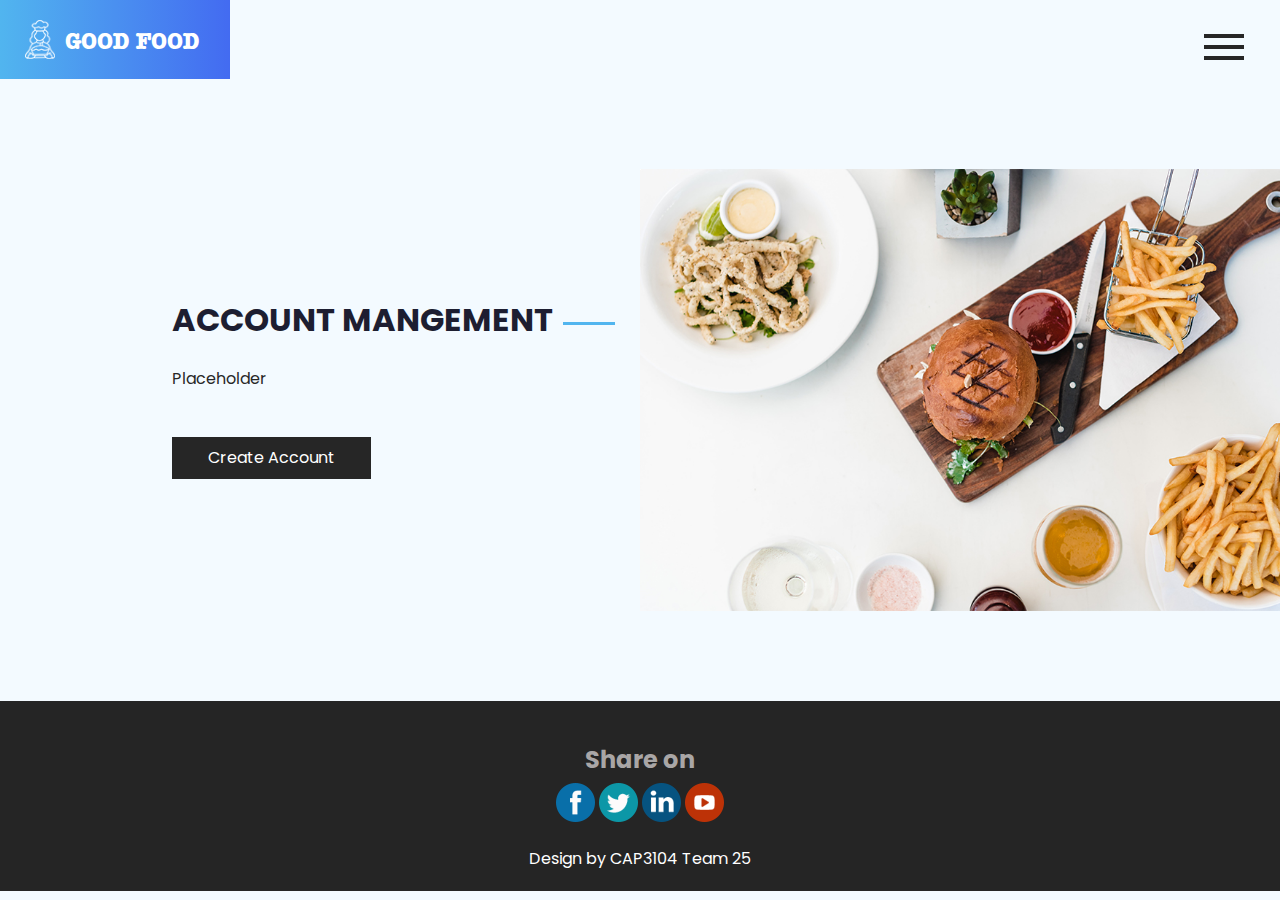
==== account.html @ d2bce807 "Uploaded previous work" ====
<!DOCTYPE html>
<html>

<head>
  <!-- Basic -->
  <meta charset="utf-8" />
  <meta http-equiv="X-UA-Compatible" content="IE=edge" />
  <!-- Mobile Metas -->
  <meta name="viewport" content="width=device-width, initial-scale=1, shrink-to-fit=no" />
  <!-- Site Metas -->
  <meta name="keywords" content="" />
  <meta name="description" content="" />
  <meta name="author" content="" />

  <title>Good Food</title>
  <!-- slider stylesheet -->
  <link rel="stylesheet" type="text/css"
    href="https://cdnjs.cloudflare.com/ajax/libs/OwlCarousel2/2.3.4/assets/owl.carousel.min.css" />

  <!-- bootstrap core css -->
  <link rel="stylesheet" type="text/css" href="css/bootstrap.css" />

  <!-- fonts style -->
  <link href="https://fonts.googleapis.com/css?family=Open+Sans:400,700|Poppins:400,700|Raleway:400,700&display=swap"
    rel="stylesheet" />

  <!-- Custom styles for this template -->
  <link href="css/style.css" rel="stylesheet" />
  <!-- responsive style -->
  <link href="css/responsive.css" rel="stylesheet" />
</head>

<body class="sub_page">
  <div class="hero_area">
    <!-- header section strats -->
    <header class="header_section">
      <div class="container-fluid">
        <nav class="navbar navbar-expand-lg custom_nav-container">
          <a class="navbar-brand" href="index.html">
            <img src="images/logo.png" alt="" />
            <span>
              Good Food
            </span>
          </a>

          <div class="navbar-collapse" id="">
            <div class="custom_menu-btn">
              <button onclick="openNav()">
                <span class="s-1"> </span>
                <span class="s-2"> </span>
                <span class="s-3"> </span>
              </button>
            </div>
            <div id="myNav" class="overlay">
              <div class="overlay-content">
                <a href="index.html">Home</a>
                <a href="account.html">Account</a>
                <a href="contact.html">Contact Us</a>
              </div>
            </div>
          </div>
        </nav>
      </div>
    </header>
    <!-- end header section -->
  </div>

  <!-- about section -->
  <section class="about_section layout_margin">
    <div class="container-fluid">
      <div class="row">
        <div class="col-md-5 offset-md-1">
          <div class="detail-box">
            <div class="heading_container">
              <h2>
                Account Mangement <br>
              </h2>
              <hr>
            </div>
            <p>
              Placeholder
            </p>

            <a href="account.html">
              Create Account
            </a>

          </div>
        </div>
        <div class="col-md-6 px-0">
          <div class="img-box">
            <img src="images/about-img.jpg" alt="">
          </div>
        </div>
      </div>
    </div>
  </section>

  <!-- end about section -->


  <!-- footer section -->
  <section class="container-fluid footer_section">
    <div class="social_container">
      <h4>
        Share on
      </h4>
      <div class="social-box">
        <a href="https://www.facebook.com" target="_blank">
          <img src="images/fb.png" alt="facebook logo">
        </a>
        <a href="https://x.com" target="_blank">
          <img src="images/twitter.png" alt="twitter logo">
        </a>
        <a href="https://linkedin.com" target="_blank">
          <img src="images/linkedin.png" alt="linkedin logo">
        </a>
        <a href="https://www.youtube.com" target="_blank">
          <img src="images/youtube.png" alt="youtube logo">
        </a>
      </div>
    </div>
    <p>
      Design by CAP3104 Team 25</a>
    </p>
  </section>
  <!-- footer section -->

  <script type="text/javascript" src="js/jquery-3.4.1.min.js"></script>
  <script type="text/javascript" src="js/bootstrap.js"></script>
  <script type="text/javascript" src="https://cdnjs.cloudflare.com/ajax/libs/OwlCarousel2/2.3.4/owl.carousel.min.js">
  </script>

  <script>
    function openNav() {
      document.getElementById("myNav").classList.toggle("menu_width");
      document
        .querySelector(".custom_menu-btn")
        .classList.toggle("menu_btn-style");
    }
  </script>

  <!-- owl carousel script -->
  <script type="text/javascript">
    $(".owl-carousel").owlCarousel({
      loop: true,
      margin: 35,
      navText: [],
      autoplay: true,
      autoplayHoverPause: true,
      responsive: {
        0: {
          items: 1
        },
        600: {
          items: 2
        },
        1000: {
          items: 3
        }
      }
    });
  </script>
  <!-- end owl carousel script -->

</body>

</html>
---- css/style.css ----
@font-face {
  font-family: American Typewriter;
  src: url(../fonts/AmericanTypewriterBQ-Bold.otf);
}

p {
  color: #272727;
}

body {
  font-family: 'Poppins', sans-serif;
  color: #0c0c0c;
  /*changed color to soft blue from pure white #ffffff*/
  background-color: #f3faff;
}

.layout_margin {
  margin: 90px 0;
}

.layout_padding {
  padding: 90px 0;
}

.layout_padding2 {
  padding: 45px 0;
}

.layout_padding2-top {
  padding-top: 45px;
}

.layout_padding2-bottom {
  padding-bottom: 45px;
}

.layout_padding-top {
  padding-top: 90px;
}

.layout_padding-bottom {
  padding-bottom: 90px;
}

.heading_container {
  display: -webkit-box;
  display: -ms-flexbox;
  display: flex;
  -webkit-box-align: center;
      -ms-flex-align: center;
          align-items: center;
}

.heading_container h2 {
  font-weight: bold;
  color: #1d1e31;
  position: relative;
  text-transform: uppercase;
}

.heading_container hr {
  margin: 0 10px;
  border: none;
  -webkit-box-flex: 1;
      -ms-flex: 1;
          flex: 1;
  max-width: 200px;
  height: 3px;
  background-color: #51b5ef;
}

.hero_next_section-margin {
  margin-top: 100px;
}

/*header section*/
.hero_area {
  height: 100vh;
  position: relative;
}

.hero_area::before {
  content: "";
  position: absolute;
  top: 0;
  left: 0;
  width: 18%;
  min-width: 150px;
  height: 100%;
  background: -webkit-gradient(linear, left top, right top, from(#51b5ef), to(#436bf1));
  background: linear-gradient(to right, #51b5ef, #436bf1);
}

.sub_page .hero_area {
  height: auto;
}

.sub_page .hero_area::before {
  width: px;
}

.header_section .container-fluid {
  padding-right: 25px;
  padding-left: 25px;
}

.header_section .nav_container {
  margin: 0 auto;
}

.custom_nav-container.navbar-expand-lg .navbar-nav .nav-link img {
  width: 22px;
  margin-right: 15px;
}

.custom_nav-container.navbar-expand-lg .navbar-nav .nav-link {
  padding: 0px 25px;
  color: #fefeff;
  text-align: center;
  font-family: "Roboto", sans-serif;
}

.custom_menu-btn {
  z-index: 9;
  position: absolute;
  right: 5px;
  top: 14px;
}

.custom_menu-btn button {
  margin-top: 12px;
  outline: none;
  border: none;
  background-color: transparent;
}

.custom_menu-btn span {
  display: block;
  width: 40px;
  height: 4px;
  background-color: #262626;
  margin: 7px 0;
  -webkit-transition: all .3s;
  transition: all .3s;
}

.menu_btn-style button {
  position: fixed;
  right: 20px;
  top: 14px;
}

.menu_btn-style button .s-1 {
  -webkit-transform: rotate(45deg) translateY(15.5px);
          transform: rotate(45deg) translateY(15.5px);
}

.menu_btn-style button .s-2 {
  -webkit-transform: translateX(100px);
          transform: translateX(100px);
}

.menu_btn-style button .s-3 {
  -webkit-transform: rotate(-45deg) translateY(-15.5px);
          transform: rotate(-45deg) translateY(-15.5px);
}

.overlay {
  height: 100%;
  width: 0;
  position: fixed;
  z-index: 1;
  top: 0;
  left: 0;
  background-color: black;
  background-color: rgba(62, 103, 205, 0.9);
  overflow-x: hidden;
  -webkit-transition: 0.5s;
  transition: 0.5s;
}

.overlay .closebtn {
  position: absolute;
  top: 0;
  right: 30px;
  font-size: 60px;
}

.overlay a {
  padding: 0px;
  text-decoration: none;
  font-size: 22px;
  color: #ffffff;
  display: block;
  -webkit-transition: 0.3s;
  transition: 0.3s;
  text-transform: uppercase;
}

.overlay-content {
  position: relative;
  top: 25%;
  width: 100%;
  text-align: center;
  margin-top: 30px;
}

.menu_width {
  width: 100%;
}

a,
a:hover,
a:focus {
  text-decoration: none;
}

a:hover,
a:focus {
  color: initial;
}

.btn,
.btn:focus {
  outline: none !important;
  -webkit-box-shadow: none;
          box-shadow: none;
}

.custom_nav-container .nav_search-btn {
  background-image: url(../images/search-icon.png);
  background-size: 18px;
  background-repeat: no-repeat;
  width: 35px;
  height: 35px;
  padding: 0;
  border: none;
  margin: 0 40px 0 15px;
  background-position: center;
}

.navbar-brand {
  display: -webkit-box;
  display: -ms-flexbox;
  display: flex;
  -webkit-box-align: center;
      -ms-flex-align: center;
          align-items: center;
  font-family: 'American Typewriter', sans-serif;
  font-weight: 400;
}

.navbar-brand img {
  width: 30px;
  margin-right: 10px;
}

.navbar-brand span {
  text-transform: uppercase;
  font-size: 22px;
  color: #ffffff;
  margin-top: 5px;
}

.custom_nav-container {
  z-index: 99999;
  padding: 15px 0;
}

.custom_nav-container .navbar-toggler {
  outline: none;
}

.custom_nav-container .navbar-toggler .navbar-toggler-icon {
  background-image: url(../images/menu.png);
  background-size: 55px;
}

.quote_btn-container a {
  display: inline-block;
  padding: 5px 15px;
  background-color: #fc5d35;
  color: #f7f7f7;
  font-size: 14px;
  text-transform: uppercase;
}

/*end header section*/
.slider_section {
  display: -webkit-box;
  display: -ms-flexbox;
  display: flex;
  -webkit-box-align: center;
      -ms-flex-align: center;
          align-items: center;
  height: calc(100% - 80px);
  padding: 45px 0 90px 0;
}

.slider_section .side_heading {
  position: absolute;
  top: 45%;
  right: 25px;
  -webkit-transform: translateY(-50%);
          transform: translateY(-50%);
}

.slider_section .side_heading h5 {
  -webkit-writing-mode: tb-rl;
      -ms-writing-mode: tb-rl;
          writing-mode: tb-rl;
  text-orientation: upright;
  font-family: 'American Typewriter', sans-serif;
  font-weight: 400;
  font-size: 20px;
}

.slider_section .carousel {
  position: unset;
}

.slider_section .col-md-5.offset-md-1 {
  position: unset;
}

.slider_section .detail-box {
  margin-top: 65px;
  position: relative;
}

.slider_section .detail-box h1 {
  text-transform: uppercase;
  font-weight: bold;
  font-size: 3.5rem;
  font-family: 'American Typewriter', sans-serif;
  font-weight: 400;
}

.slider_section .detail-box .btn-box {
  margin-top: 35px;
}

.slider_section .detail-box .btn-box a {
  text-align: center;
  text-transform: uppercase;
  width: 180px;
}

.slider_section .detail-box .btn-box .btn-1 {
  display: inline-block;
  padding: 10px 0px;
  background-color: #51b5ef;
  color: #ffffff;
  border: 1px solid #51b5ef;
  text-transform: uppercase;
  margin-right: 10px;
}

.slider_section .detail-box .btn-box .btn-1:hover {
  background-color: transparent;
  color: #51b5ef;
}

.slider_section .detail-box .btn-box .btn-2 {
  display: inline-block;
  padding: 10px 0px;
  background-color: #262626;
  color: #ffffff;
  border: 1px solid #262626;
  text-transform: uppercase;
}

.slider_section .detail-box .btn-box .btn-2:hover {
  background-color: transparent;
  color: #262626;
}

.slider_section .detail-box::before {
  content: "";
  position: absolute;
  left: -41%;
  top: 26px;
  width: 30%;
  height: 5px;
  background-color: #51b5ef;
}

.slider_section #carouselExampleIndicators {
  max-width: 400px;
  padding: 75px 0 60px 0;
  background-color: #ffffff;
  display: -webkit-box;
  display: -ms-flexbox;
  display: flex;
  -webkit-box-orient: vertical;
  -webkit-box-direction: normal;
      -ms-flex-direction: column;
          flex-direction: column;
  -webkit-box-align: center;
      -ms-flex-align: center;
          align-items: center;
  border-radius: 25px;
  -webkit-box-shadow: 2px 10px 25px 0 rgba(0, 0, 0, 0.1);
          box-shadow: 2px 10px 25px 0 rgba(0, 0, 0, 0.1);
  height: 550px;
  -webkit-box-pack: justify;
      -ms-flex-pack: justify;
          justify-content: space-between;
  margin: auto;
}

.slider_section .img-box {
  margin: 15px 20px;
  height: 240px;
  display: -webkit-box;
  display: -ms-flexbox;
  display: flex;
  -webkit-box-pack: center;
      -ms-flex-pack: center;
          justify-content: center;
  -webkit-box-align: center;
      -ms-flex-align: center;
          align-items: center;
}

.slider_section .img-box.b-1 {
  margin-left: 20%;
}

.slider_section .img-box.b-4 {
  margin-left: 5%;
  margin-right: -10%;
  -webkit-transform: translateY(15px);
          transform: translateY(15px);
}

.slider_section .img-box img {
  width: 100%;
  max-height: 100%;
}

.slider_section .carousel_btn-box {
  display: -webkit-box;
  display: -ms-flexbox;
  display: flex;
  -webkit-box-pack: center;
      -ms-flex-pack: center;
          justify-content: center;
}

.slider_section .carousel-control-prev,
.slider_section .carousel-control-next {
  position: unset;
  width: 40px;
  height: 40px;
  border-radius: 100%;
  background-size: 28px;
  top: unset;
  bottom: 45px;
  left: 50%;
  opacity: 1;
  background-repeat: no-repeat;
  background-position: center;
}

.slider_section .carousel-control-prev {
  background-image: url(../images/prev-black.png);
}

.slider_section .carousel-control-prev:hover {
  background-image: url(../images/prev-grey.png);
}

.slider_section .carousel-control-next {
  background-image: url(../images/next-black.png);
}

.slider_section .carousel-control-next:hover {
  background-image: url(../images/next-grey.png);
}

.slider_section .carousel-indicators {
  margin: 0;
  position: unset;
  font-family: 'American Typewriter', sans-serif;
  font-weight: 400;
}

.slider_section .carousel-indicators li {
  margin: 0;
  width: auto;
  height: auto;
  text-indent: 0;
  opacity: 1;
  color: #959494;
  background-color: transparent;
  display: none;
}

.slider_section .carousel-indicators li.active {
  display: block;
}

.about_section .row {
  -webkit-box-align: center;
      -ms-flex-align: center;
          align-items: center;
}

.about_section .detail-box {
  padding-left: 10%;
}

.about_section .detail-box p {
  margin-top: 20px;
}

.about_section .detail-box a {
  display: inline-block;
  padding: 8px 35px;
  background-color: #262626;
  color: #ffffff;
  border: 1px solid #262626;
  margin-top: 30px;
}

.about_section .detail-box a:hover {
  background-color: transparent;
  color: #262626;
}

.about_section .img-box img {
  width: 100%;
}
#begin
.about_section .form_container {
  padding: 0 45px;
}

.about_section .form_container input,
.about_section .form_container select {
  width: 100%;
  height: 30px;
  margin-top: 10px;
  border: none;
  border-bottom: 1px solid #363535;
  outline: none;
}

.about_section .form_container input.message_input {
  margin-top: 45px;
}

.about_section .form_container input::-webkit-input-placeholder {
  color: black;
}

.about_section .form_container input:-ms-input-placeholder {
  color: black;
}

.about_section .form_container input::-ms-input-placeholder {
  color:black;
}

.about_section .form_container input::placeholder {
  color: black;
}


.about_section .form_container button {
  background-color: transparent;
  border: 2px solid #51b5ef;
  color: #51b5ef;
  text-transform: uppercase;
  padding: 6px 40px;
  border-radius: 25px;
  margin-top: 45px;
}
#end 
.dish_section .row {
  -webkit-box-align: center;
      -ms-flex-align: center;
          align-items: center;
}

.dish_section .dish_container {
  display: -webkit-box;
  display: -ms-flexbox;
  display: flex;
  -ms-flex-wrap: wrap;
      flex-wrap: wrap;
}

.dish_section .dish_container .box {
  -ms-flex-preferred-size: calc(50% - 20px);
      flex-basis: calc(50% - 20px);
  margin: 10px;
  border: 10px solid #f8f8f8;
}

.dish_section .dish_container .box img {
  width: 100%;
}

.dish_section .dish_container .box:hover {
  border: 10px solid #262626;
}

.dish_section .detail-box {
  padding-left: 10%;
  text-align: right;
}

.dish_section .detail-box .heading_container {
  -webkit-box-pack: end;
      -ms-flex-pack: end;
          justify-content: flex-end;
}

.dish_section .detail-box p {
  margin-top: 20px;
}

.dish_section .detail-box a {
  display: inline-block;
  padding: 8px 35px;
  background-color: #262626;
  color: #ffffff;
  border: 1px solid #262626;
  margin-top: 30px;
}

.dish_section .detail-box a:hover {
  background-color: transparent;
  color: #262626;
}

.hot_section .carousel_container {
  border: 1px solid #c2c2c2;
  padding: 45px 0 15px 0;
  margin-top: 30px;
  border-left: none;
  border-right: none;
}

.hot_section .heading_container h2 {
  margin-bottom: 0;
}

.hot_section .box {
  text-align: center;
}

.hot_section .box .img-box {
  position: relative;
  display: -webkit-box;
  display: -ms-flexbox;
  display: flex;
  -webkit-box-pack: center;
      -ms-flex-pack: center;
          justify-content: center;
  -webkit-box-align: center;
      -ms-flex-align: center;
          align-items: center;
  height: 135px;
}

.hot_section .box .img-box img {
  width: 75%;
}

.hot_section .box .detail-box {
  margin-top: 35px;
}

.hot_section .box .detail-box p {
  margin-top: 10px;
}

.hot_section .box .detail-box a {
  display: inline-block;
  padding: 7px 20px;
  background-color: #262626;
  color: #ffffff;
  border: 1px solid #262626;
  margin-top: 5px;
}

.hot_section .box .detail-box a:hover {
  background-color: transparent;
  color: #262626;
}

.hot_section .carousel-wrap {
  margin: 0 auto;
  padding: 0 5%;
  position: relative;
}

.hot_section .owl-nav > div {
  margin-top: -26px;
  position: absolute;
  top: 50%;
  color: #cdcbcd;
}

.hot_section .owl-carousel .owl-nav .owl-prev,
.hot_section .owl-carousel .owl-nav .owl-next {
  width: 50px;
  height: 50px;
  background-color: #51b5ef;
  background-size: 9px;
  background-position: center;
  background-repeat: no-repeat;
  position: absolute;
  top: 50%;
  -webkit-transform: translateY(-50%);
          transform: translateY(-50%);
  outline: none;
}

.hot_section .owl-carousel .owl-nav .owl-prev:hover,
.hot_section .owl-carousel .owl-nav .owl-next:hover {
  background-color: #252525;
}

.hot_section .owl-carousel .owl-nav .owl-prev {
  background-image: url(../images/left-angle.png);
  left: -10%;
}

.hot_section .owl-carousel .owl-nav .owl-next {
  right: -10%;
  background-image: url(../images/right-angle.png);
}

.hot_section .owl-carousel .owl-dots.disabled,
.hot_section .owl-carousel .owl-nav.disabled {
  display: block;
}

.app_section {
  background-image: url(../images/app-bg.jpg);
  background-size: 100% 86%;
  background-repeat: no-repeat;
  color: #ffffff;
  background-position: bottom;
}

.app_section .row {
  -webkit-box-align: center;
      -ms-flex-align: center;
          align-items: center;
}

.app_section .img-box img {
  width: 100%;
}

.app_section .detail-box {
  padding-top: 60px;
}

.app_section .detail-box h2 {
  text-transform: uppercase;
  font-weight: bold;
  margin-bottom: 35px;
}

.app_section .detail-box h2 span {
  font-size: 1.5em;
}

.app_section .detail-box p {
  color: #ffffff;
}

.app_section .detail-box .btn-box {
  margin-top: 35px;
}

.app_section .detail-box .btn-box a {
  margin-right: 10px;
}

.app_section .detail-box .btn-box a img {
  max-width: 100%;
}

.client_section .heading_container {
  -webkit-box-pack: end;
      -ms-flex-pack: end;
          justify-content: flex-end;
}

.client_section .box {
  width: 75%;
  margin: 90px auto;
}

.client_section .box .client_id {
  display: -webkit-box;
  display: -ms-flexbox;
  display: flex;
  -webkit-box-align: center;
      -ms-flex-align: center;
          align-items: center;
}

.client_section .box .client_id h4 {
  margin: 0;
  margin-left: 15px;
}

.client_section .box .detail-box {
  margin-top: 30px;
}

.client_section .carousel-indicators {
  margin: 0;
  -webkit-box-pack: center;
      -ms-flex-pack: center;
          justify-content: center;
  bottom: -15px;
}

.client_section .carousel-indicators li {
  margin: 0 3px;
  width: 20px;
  height: 20px;
  opacity: 1;
  background-color: #51b5ef;
  border-radius: 100%;
}

.client_section .carousel-indicators li.active {
  background-color: #252525;
}

.contact_section h2 {
  text-align: center;
  font-weight: bold;
  margin-bottom: 45px;
}

.contact_section .form_container {
  padding: 0 45px;
}

.contact_section .form_container input {
  width: 100%;
  height: 30px;
  margin-top: 10px;
  border: none;
  border-bottom: 1px solid #363535;
  outline: none;
}

.contact_section .form_container input.message_input {
  margin-top: 45px;
}

.contact_section .form_container input::-webkit-input-placeholder {
  color: rgba(35, 9, 9, 0.6);
}

.contact_section .form_container input:-ms-input-placeholder {
  color: rgba(35, 9, 9, 0.6);
}

.contact_section .form_container input::-ms-input-placeholder {
  color: rgba(35, 9, 9, 0.6);
}

.contact_section .form_container input::placeholder {
  color: rgba(35, 9, 9, 0.6);
}

.contact_section .form_container button {
  background-color: transparent;
  border: 2px solid #51b5ef;
  color: #51b5ef;
  text-transform: uppercase;
  padding: 6px 40px;
  border-radius: 25px;
  margin-top: 45px;
}

.contact_section .contact_box {
  margin-top: 35px;
}

.contact_section .contact_box a {
  display: -webkit-box;
  display: -ms-flexbox;
  display: flex;
  -webkit-box-align: center;
      -ms-flex-align: center;
          align-items: center;
  color: #363535;
  margin: 15px 0;
}

.contact_section .contact_box a .img-box {
  width: 45px;
  height: 45px;
  padding: 10px;
  border: 1px solid #363535;
  display: -webkit-box;
  display: -ms-flexbox;
  display: flex;
  -webkit-box-pack: center;
      -ms-flex-pack: center;
          justify-content: center;
  -webkit-box-align: center;
      -ms-flex-align: center;
          align-items: center;
  margin-right: 15px;
}

.contact_section .contact_box a .img-box img {
  width: 100%;
}


/* footer section*/
.footer_section {
  padding: 20px;
  background-color: #252525;
}

.footer_section .social_container {
  display: -webkit-box;
  display: -ms-flexbox;
  display: flex;
  -webkit-box-orient: vertical;
  -webkit-box-direction: normal;
      -ms-flex-direction: column;
          flex-direction: column;
  -webkit-box-align: center;
      -ms-flex-align: center;
          align-items: center;
  margin: 25px 0;
}

.footer_section .social_container h4 {
  color: #a9a6a6;
  font-weight: bold;
}

.footer_section .social_container .social_box {
  display: -webkit-box;
  display: -ms-flexbox;
  display: flex;
}

.footer_section .social_container .social_box a {
  margin: 0 10px;
}

.footer_section .social_container .social_box a img {
  max-width: 100%;
}

.footer_section p {
  margin: 0;
  text-align: center;
  color: #ffffff;
}

.footer_section a {
  color: #ffffff;
}
/*# sourceMappingURL=style.css.map */
---- css/responsive.css ----
@media (max-width: 1120px) {}

@media (max-width: 992px) {}

@media (max-width: 768px) {
    .hero_area {
        height: auto;
    }

    .hero_area::before {
        width: 100%;
        height: 35%;
    }

    .sub_page .hero_area::before {
        width: 100%;
        height: 100%;
    }

    .custom_menu-btn span {
        background-color: #ffffff;
    }

    .slider_section {
        height: auto;
    }

    .slider_section .detail-box {
        text-align: center;
    }

    .slider_section .side_heading {
        display: none;
    }

    .slider_section .detail-box::before {
        display: none;
    }

    .about_section .detail-box {
        padding: 0;
        margin-bottom: 45px;
    }

    .dish_section .detail-box {
        padding: 0;
        margin-top: 45px;
    }

    .hot_section {
        padding-bottom: 125px;
    }

    .hot_section .owl-carousel .owl-nav .owl-prev,
    .hot_section .owl-carousel .owl-nav .owl-next {
        top: 120%;
    }

    .hot_section .owl-carousel .owl-nav .owl-prev {
        left: calc(50% - 55px);
    }

    .hot_section .owl-carousel .owl-nav .owl-next {
        right: calc(50% - 55px);
    }

    .app_section {
        background-size: cover;
    }

    .app_section .row {
        flex-direction: column-reverse;
    }

    .app_section .detail-box {
        padding: 45px;
    }

    .client_section .heading_container {
        justify-content: center;

    }

    .client_section .heading_container h2 {
        text-align: center;
    }

    .client_section .box {
        text-align: center;
    }

    .client_section .box .client_id {
        flex-direction: column;
        align-items: center;
    }

    .client_section .box .client_id h4 {
        margin: 0;
        margin-top: 15px;
    }

    .contact_section .form_container {
        text-align: center;
        padding: 0;
    }

    .contact_section .contact_box {
        display: flex;
        flex-direction: column;
        align-items: center;

    }

    .contact_section .contact_box a {
        width: 235px;
    }

    .subscribe_section form .box {
        margin-top: 15px;
    }

}


@media (max-width: 576px) {
    .app_section .detail-box {
        padding: 45px 0;
    }
}

@media (max-width: 480px) {}

@media (max-width: 420px) {
    .slider_section .detail-box .btn-box .btn-1 {
        margin: 0;
        margin-bottom: 15px;
    }
}

@media (max-width: 360px) {}

@media (max-width: 320px) {}

@media (min-width: 1200px) {
    .container {
        max-width: 1170px;
    }

}
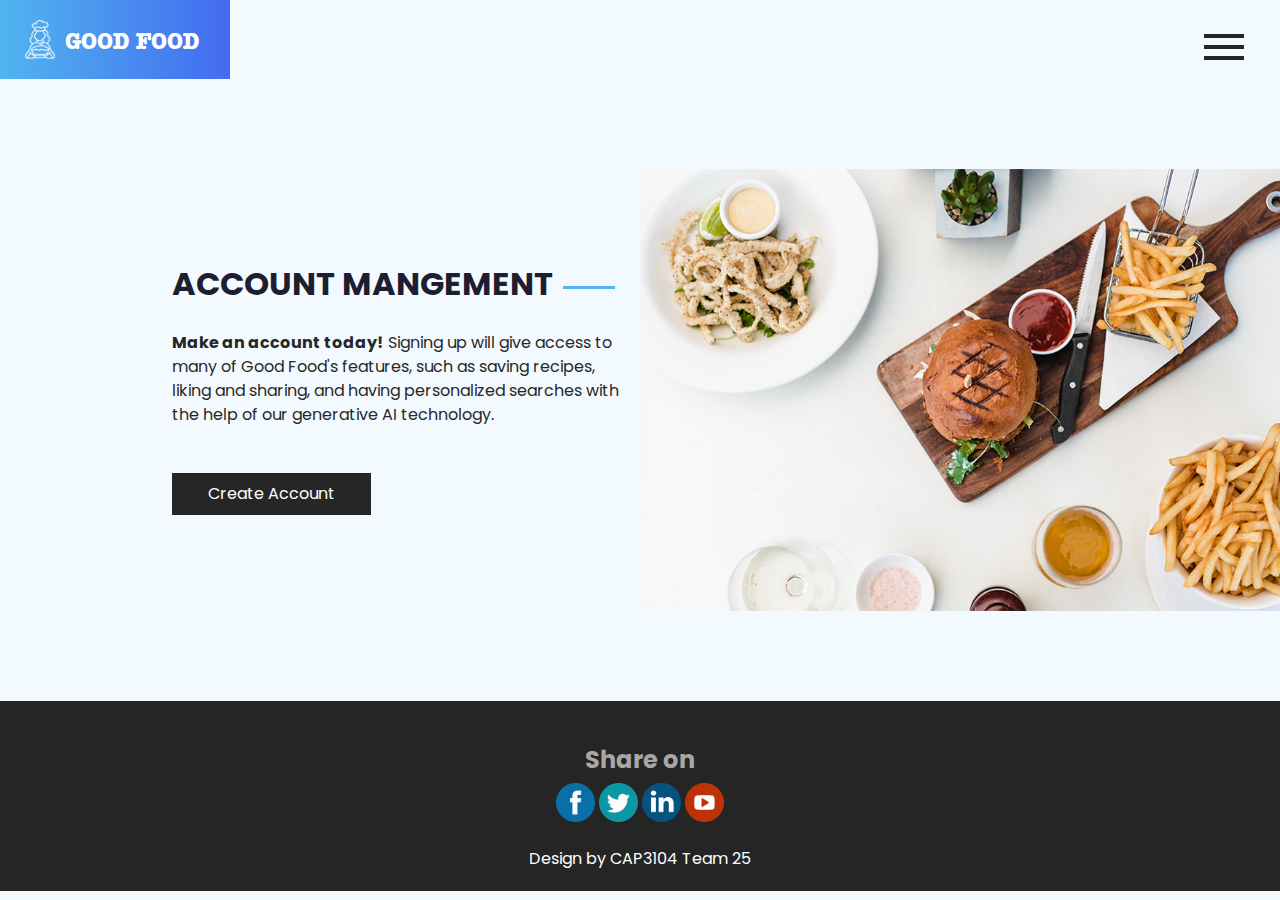
==== commit dfdb9887: "Bolding/texting" ====
--- a/account.html
+++ b/account.html
@@ -78,7 +78,7 @@
               <hr>
             </div>
             <p>
-              Placeholder
+              <strong>Make an account today!</strong> Signing up will give access to many of Good Food's features, such as saving recipes, liking and sharing, and having personalized searches with the help of our generative AI technology.
             </p>
 
             <a href="account.html">
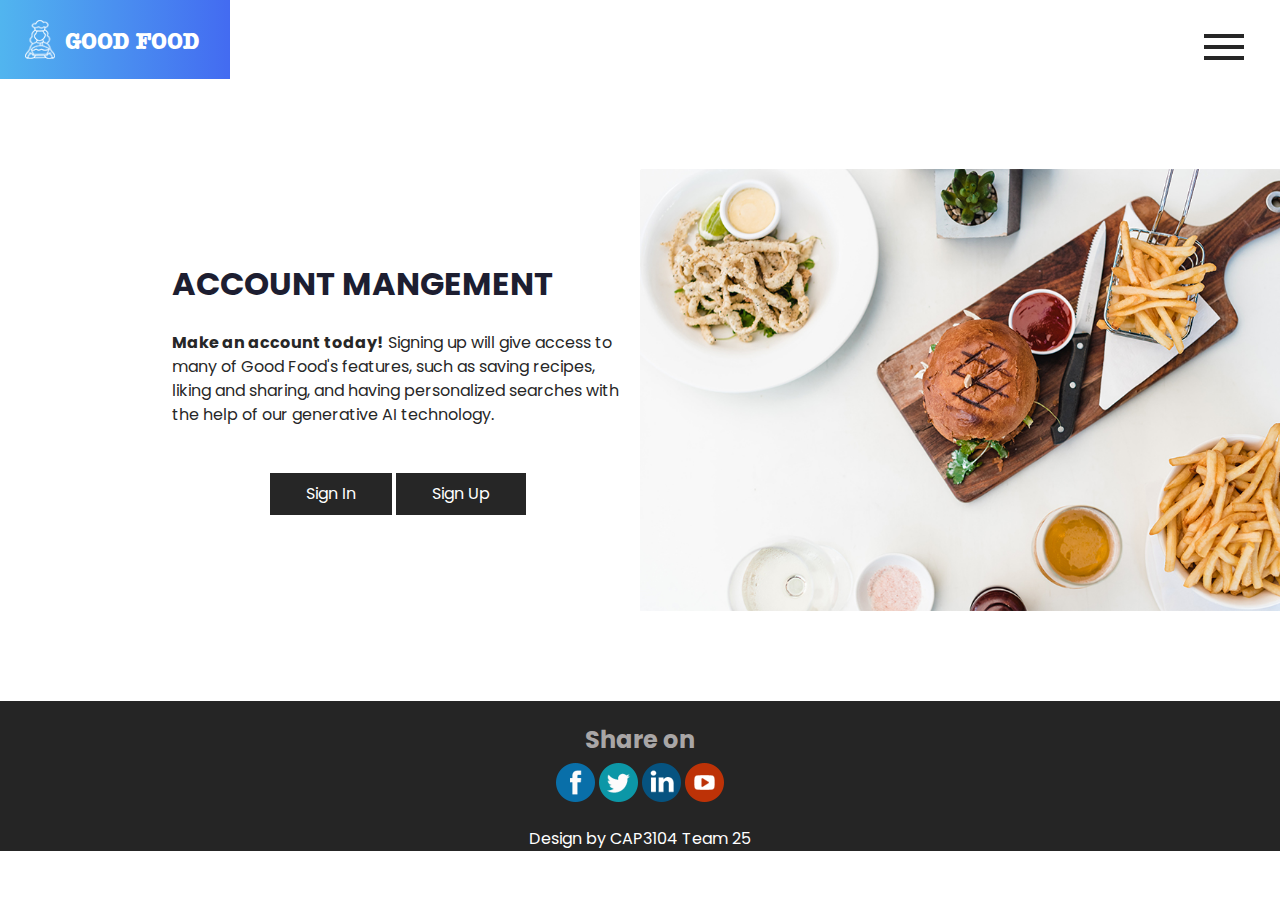
==== commit f4d8eee3: "Update for Trunk Prototype" ====
--- a/account.html
+++ b/account.html
@@ -29,6 +29,7 @@
   <!-- responsive style -->
   <link href="css/responsive.css" rel="stylesheet" />
 </head>
+
 
 <body class="sub_page">
   <div class="hero_area">
@@ -65,7 +66,7 @@
     <!-- end header section -->
   </div>
 
-  <!-- about section -->
+  <!-- account section -->
   <section class="about_section layout_margin">
     <div class="container-fluid">
       <div class="row">
@@ -80,10 +81,10 @@
             <p>
               <strong>Make an account today!</strong> Signing up will give access to many of Good Food's features, such as saving recipes, liking and sharing, and having personalized searches with the help of our generative AI technology.
             </p>
-
-            <a href="account.html">
-              Create Account
-            </a>
+            <center>
+              <a href="signIn.html">Sign In</a>
+              <a href="signUp.html">Sign Up</a>
+            </center>
 
           </div>
         </div>
@@ -140,29 +141,7 @@
     }
   </script>
 
-  <!-- owl carousel script -->
-  <script type="text/javascript">
-    $(".owl-carousel").owlCarousel({
-      loop: true,
-      margin: 35,
-      navText: [],
-      autoplay: true,
-      autoplayHoverPause: true,
-      responsive: {
-        0: {
-          items: 1
-        },
-        600: {
-          items: 2
-        },
-        1000: {
-          items: 3
-        }
-      }
-    });
-  </script>
-  <!-- end owl carousel script -->
-
 </body>
 
-</html>+</html>
+
--- a/css/style.css
+++ b/css/style.css
@@ -66,7 +66,7 @@
           flex: 1;
   max-width: 200px;
   height: 3px;
-  background-color: #51b5ef;
+  text-align: center;
 }
 
 .hero_next_section-margin {
@@ -576,6 +576,7 @@
   padding: 6px 40px;
   border-radius: 25px;
   margin-top: 45px;
+  flex-direction: column;
 }
 #end 
 .dish_section .row {
@@ -839,7 +840,7 @@
 }
 
 .contact_section h2 {
-  text-align: center;
+  text-align: top;
   font-weight: bold;
   margin-bottom: 45px;
 }
@@ -854,11 +855,11 @@
   margin-top: 10px;
   border: none;
   border-bottom: 1px solid #363535;
-  outline: none;
 }
 
 .contact_section .form_container input.message_input {
-  margin-top: 45px;
+  margin-top: 12px;
+  height: 125px;
 }
 
 .contact_section .form_container input::-webkit-input-placeholder {
@@ -926,14 +927,22 @@
 
 /* footer section*/
 .footer_section {
-  padding: 20px;
+  margin-top: auto;
+  left: 0;
+  bottom: 0;
+  width: 100%;
+  text-align: center;
   background-color: #252525;
+  padding: 0; margin: 0;
+  min-height: 15vh;
+  display: grid;
+  grid-template-rows: auto 1fr auto;
 }
 
 .footer_section .social_container {
   display: -webkit-box;
   display: -ms-flexbox;
-  display: flex;
+
   -webkit-box-orient: vertical;
   -webkit-box-direction: normal;
       -ms-flex-direction: column;
@@ -942,11 +951,16 @@
       -ms-flex-align: center;
           align-items: center;
   margin: 25px 0;
+
+  
+
+
 }
 
 .footer_section .social_container h4 {
   color: #a9a6a6;
   font-weight: bold;
+  
 }
 
 .footer_section .social_container .social_box {
@@ -972,4 +986,555 @@
 .footer_section a {
   color: #ffffff;
 }
-/*# sourceMappingURL=style.css.map */+/*# sourceMappingURL=style.css.map */
+
+/* Import Bourbon not applicable in CSS, only SCSS */
+/* Variables are not directly supported in CSS, will be manually replaced */
+
+/* Primary style */
+html * {
+  -webkit-font-smoothing: antialiased;
+  -moz-osx-font-smoothing: grayscale;
+}
+
+*, *:after, *:before {
+  box-sizing: border-box;
+}
+
+body {
+  font-size: 100%;
+  color: #505260;
+  background-color: #fff;
+}
+
+a {
+  color: #2f889a;
+  text-decoration: none;
+}
+
+img {
+  max-width: 100%;
+}
+
+input, textarea {
+  font-family: 'PT Sans', sans-serif;
+  font-size: 16px;
+}
+
+input::-ms-clear {
+  display: none;
+}
+
+/* Main components */
+header[role=banner] {
+  position: relative;
+  height: 50px;
+  background: #343642;
+}
+
+#cd-logo {
+  float: left;
+  margin: 4px 0 0 5%;
+  transform-origin: 0 50%;
+  transform: scale(.8);
+}
+
+#cd-logo img {
+  display: block;
+}
+
+header[role=banner]::after {
+  content: '';
+  display: table;
+  clear: both;
+}
+
+@media only screen and (min-width: 768px) {
+  header[role=banner] {
+    height: 80px;
+  }
+
+  #cd-logo {
+    margin: 20px 0 0 5%;
+    transform: scale(1);
+  }
+}
+
+.main-nav {
+  float: right;
+  margin-right: 5%;
+  width: 44px;
+  height: 100%;
+  background: url('https://s3-us-west-2.amazonaws.com/s.cdpn.io/148866/cd-icon-menu.svg') no-repeat center center;
+  cursor: pointer;
+}
+
+.main-nav ul {
+  position: absolute;
+  top: 0;
+  left: 0;
+  width: 100%;
+  transform: translateY(-100%);
+}
+
+.main-nav ul.is-visible {
+  transform: translateY(50px);
+}
+
+.main-nav a {
+  display: block;
+  height: 50px;
+  line-height: 50px;
+  padding-left: 5%;
+  background: #2c2d3a;
+  border-top: 1px solid #4f4f68;
+  color: #FFF;
+}
+
+@media only screen and (min-width: 768px) {
+  .main-nav {
+    width: auto;
+    height: auto;
+    background: none;
+    cursor: auto;
+  }
+
+  .main-nav ul {
+    position: static;
+    width: auto;
+    transform: translateY(0);
+    line-height: 80px;
+  }
+
+  .main-nav ul.is-visible {
+    transform: translateY(0);
+  }
+
+  .main-nav li {
+    display: inline-block;
+    margin-left: 1em;
+  }
+
+  .main-nav li:nth-last-child(2) {
+    margin-left: 2em;
+  }
+
+  .main-nav a {
+    display: inline-block;
+    height: auto;
+    line-height: normal;
+    background: transparent;
+  }
+
+  .main-nav a.cd-signin, .main-nav a.cd-signup {
+    padding: .6em 1em;
+    border: 1px solid rgba(255, 255, 255, .6);
+    border-radius: 50em;
+  }
+
+  .main-nav a.cd-signup {
+    background: #2f889a;
+    border: none;
+  }
+}
+
+/* Signin/signup popup */
+.cd-user-modal {
+  position: fixed;
+  top: 0;
+  left: 0;
+  width: 100%;
+  height: 100%;
+  background: rgba(52, 54, 66, .9);
+  z-index: 3;
+  overflow-y: auto;
+  cursor: pointer;
+  visibility: hidden;
+  opacity: 0;
+  transition: opacity .3s 0, visibility 0 .3s;
+}
+
+.cd-user-modal.is-visible {
+  visibility: visible;
+  opacity: 1;
+  transition: opacity .3s 0, visibility 0 0;
+}
+
+.cd-user-modal .cd-user-modal-container {
+  position: relative;
+  width: 90%;
+  max-width: 600px;
+  background: #FFF;
+  margin: 3em auto 4em;
+  cursor: auto;
+  border-radius: .25em;
+  transform: translateY(-30px);
+  transition: transform .3s
+}
+
+.cd-switcher li {
+  width: 50%;
+  float: left;
+  text-align: center;
+}
+.cd-switcher li:first-child a {
+  border-radius: 0.25em 0 0 0;
+}
+.cd-switcher li:last-child a {
+  border-radius: 0 0.25em 0 0;
+}
+.cd-switcher a {
+  display: block;
+  width: 100%;
+  height: 50px;
+  line-height: 50px;
+  background: #d2d8d8;
+  color: #373c3c;
+}
+.cd-switcher a.selected {
+  background: #fff;
+  color: #505260;
+}
+@media only screen and (min-width: 600px) {
+  .cd-switcher {
+    margin: 4em auto;
+  }
+  .cd-switcher a {
+    height: 70px;
+    line-height: 70px;
+  }
+}
+.cd-form {
+  padding: 1.4em;
+}
+.cd-form .fieldset {
+  position: relative;
+  margin: 1.4em 0;
+}
+.cd-form .fieldset:first-child {
+  margin-top: 0;
+}
+.cd-form .fieldset:last-child {
+  margin-bottom: 0;
+}
+.cd-form label {
+  font-size: 14px;
+}
+.cd-form label.image-replace {
+  display: inline-block;
+  position: absolute;
+  left: 15px;
+  top: 50%;
+  height: 20px;
+  width: 20px;
+  overflow: hidden;
+  text-indent: 100%;
+  white-space: nowrap;
+  color: transparent;
+  text-shadow: none;
+  background-repeat: no-repeat;
+  background-position: 50% 0;
+  transform: translateY(-50%);
+}
+.cd-form label.cd-username {
+  background-image: url('https://s3-us-west-2.amazonaws.com/s.cdpn.io/148866/cd-icon-username.svg');
+}
+.cd-form label.cd-email {
+  background-image: url('https://s3-us-west-2.amazonaws.com/s.cdpn.io/148866/cd-icon-email.svg');
+}
+.cd-form label.cd-password {
+  background-image: url('https://s3-us-west-2.amazonaws.com/s.cdpn.io/148866/cd-icon-password.svg');
+}
+.cd-form input {
+  margin: 0;
+  padding: 0;
+  border-radius: 0.25em;
+}
+.cd-form input.full-width {
+  width: 100%;
+}
+.cd-form input.has-padding {
+  padding: 12px 20px 12px 50px;
+}
+.cd-form input.has-border {
+  border: 1px solid #d2d8d8;
+  -webkit-appearance: none;
+     -moz-appearance: none;
+          appearance: none;
+}
+.cd-form input.has-border:focus {
+  border-color: #343642;
+  box-shadow: 0 0 5px rgba(52, 54, 66, 0.1);
+  outline: none;
+}
+.cd-form input.has-error {
+  border: 1px solid #d76666;
+}
+.cd-form input[type=password] {
+  padding-right: 65px;
+}
+.cd-form input[type=submit] {
+  padding: 16px 0;
+  cursor: pointer;
+  background: #2f889a;
+  color: #fff;
+  font-weight: bold;
+  border: none;
+  -webkit-appearance: none;
+     -moz-appearance: none;
+          appearance: none;
+}
+.cd-form input[type=submit]:hover, .cd-form input[type=submit]:focus {
+  background: #4e93a5;
+  outline: none;
+}
+.hide-password {
+  display: inline-block;
+  position: absolute;
+  right: 0;
+  top: 0;
+  padding: 6px 15px;
+  border-left: 1px solid #d2d8d8;
+  font-size: 14px;
+  color: #343642;
+  transform: translateY(-50%);
+}
+.cd-error-message {
+  display: inline-block;
+  position: absolute;
+  left: -5px;
+  bottom: -35px;
+  background: rgba(215, 102, 102, 0.9);
+  padding: 0.8em;
+  z-index: 2;
+  color: #fff;
+  font-size: 13px;
+  border-radius: 0.25em;
+  pointer-events: none;
+  visibility: hidden;
+  opacity: 0;
+  transition: opacity 0.2s 0, visibility 0.2s;
+}
+.cd-error-message::after {
+  content: '';
+  position: absolute;
+  left: 22px;
+  bottom: 100%;
+  border-left: 8px solid transparent;
+  border-right: 8px solid transparent;
+  border-bottom: 8px solid rgba(215, 102, 102, 0.9);
+}
+.cd-error-message.is-visible {
+  opacity: 1;
+  visibility: visible;
+  transition: opacity 0.2s 0, visibility 0s;
+}
+@media only screen and (min-width: 600px) {
+  .cd-form {
+    padding: 2em;
+  }
+  .cd-form .fieldset {
+    margin: 2em 0;
+  }
+  .cd-form .fieldset:first-child {
+    margin-top: 0;
+  }
+  .cd-form .fieldset:last-child {
+    margin-bottom: 0;
+  }
+  .cd-form input.has-padding {
+    padding: 16px 20px 16px 50px;
+  }
+  .cd-form input[type=submit] {
+    padding: 16px 0;
+  }
+}
+.cd-form-message {
+  padding: 1.4em 1.4em 0;
+  font-size: 14px;
+  line-height: 1.4;
+  text-align: center;
+}
+@media only screen and (min-width: 600px) {
+  .cd-form-message {
+    padding: 2em 2em 0;
+  }
+}
+.cd-form-bottom-message {
+  position: absolute;
+  width: 100%;
+  left: 0;
+  bottom: -30px;
+  text-align: center;
+  font-size: 14px;
+}
+.cd-form-bottom-message a {
+  color: #fff;
+  text-decoration: underline;
+}
+.cd-close-form {
+  display: block;
+  position: absolute;
+  width: 40px;
+  height: 40px;
+  right: 0;
+  top: -40px;
+  background: url('https://s3-us-west-2.amazonaws.com/s.cdpn.io/148866/cd-icon-close.svg') no-repeat center center;
+  text-indent: 100%;
+  white-space: nowrap;
+  overflow: hidden;
+}
+@media only screen and (min-width: 1170px) {
+  .cd-close-form {
+    display: none;
+  }
+}
+#cd-login, #cd-signup, #cd-reset-password {
+  display: none;
+}
+#cd-login.is-selected, #cd-signup.is-selected, #cd-reset-password.is-selected {
+  display: block;
+}
+
+/* Main Colors */
+body {
+  -webkit-font-smoothing: antialiased;
+  -moz-osx-font-smoothing: grayscale;
+}
+
+/* Pen Title */
+.pen-title {
+  padding: 50px 0;
+  text-align: center;
+  letter-spacing: 2px;
+}
+
+.pen-title h1 {
+  margin: 0 0 20px;
+  font-size: 48px;
+  font-weight: 300;
+}
+
+.pen-title span {
+  font-size: 12px;
+}
+
+.pen-title span .fa {
+  color: #252525;
+}
+
+.pen-title span a {
+  color: #252525;
+  font-weight: 600;
+  text-decoration: none;
+}
+
+/* Form Module */
+.form-module {
+  position: relative;
+  background: #ffffff;
+  max-width: 320px;
+  width: 100%;
+  border-top: 5px solid #252525;
+  box-shadow: 0 0 3px rgba(0, 0, 0, 0.1);
+  margin: 0 auto;
+}
+
+.form-module .toggle .tooltip {
+  position: absolute;
+  top: 5px;
+  right: -65px;
+  display: block;
+  background: rgba(0, 0, 0, 0.006);
+  width: auto;
+  padding: 5px;
+  font-size: 10px;
+  line-height: 1;
+  text-transform: uppercase;
+}
+
+.form-module .toggle .tooltip:before {
+  content: '';
+  position: absolute;
+  top: 5px;
+  left: -5px;
+  display: block;
+  border-top: 5px solid transparent;
+  border-bottom: 5px solid transparent;
+  border-right: 5px solid rgba(0, 0, 0, 0.006);
+}
+
+.form-module .form {
+  display: none;
+  padding: 40px;
+}
+
+.form-module .form:nth-child(2) {
+  display: block;
+}
+
+.form-module h2 {
+  margin: 0 0 20px;
+  color: #252525;
+  font-size: 18px;
+  font-weight: 400;
+  line-height: 1;
+}
+
+.form-module input {
+  outline: none;
+  display: block;
+  width: 100%;
+  border: 1px solid #e6e6e6;
+  margin: 0 0 20px;
+  padding: 10px 15px;
+  box-sizing: border-box;
+  font-weight: 400;
+  transition: 0.3s ease;
+}
+
+.form-module input:focus {
+  border: 1px solid #252525;
+  color: #cccccc;
+}
+
+.form-module button {
+  cursor: pointer;
+  background: #252525;
+  width: 100%;
+  border: 0;
+  padding: 10px 15px;
+  color: #ffffff;
+  transition: 0.3s ease;
+}
+
+.form-module button:hover {
+  background: #252525;
+}
+
+.form-module .cta {
+  background: #f2f2f2;
+  width: 100%;
+  padding: 15px 40px;
+  box-sizing: border-box;
+  color: #999999;
+  font-size: 12px;
+  text-align: center;
+}
+
+.form-module .cta a {
+  color: #cccccc;
+  text-decoration: none;
+}
+
+.center{
+  height: 200px;
+  width: 400px;
+
+
+  position: fixed;
+  top: 50%;
+  left: 50%;
+  margin-top: -200px;
+  margin-left: -200px;
+}
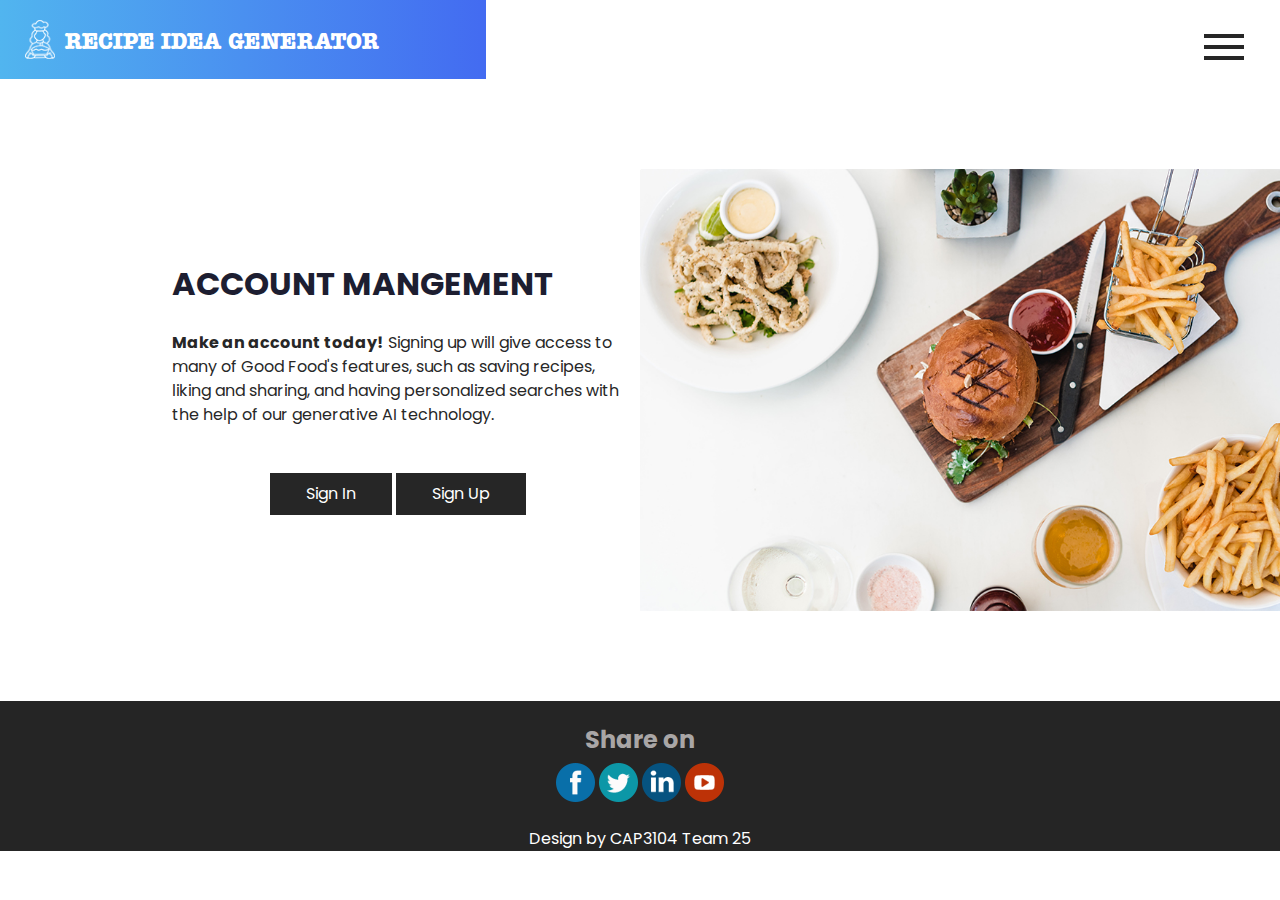
==== commit 4bdbbdf1: "Update to more pages" ====
--- a/account.html
+++ b/account.html
@@ -12,7 +12,7 @@
   <meta name="description" content="" />
   <meta name="author" content="" />
 
-  <title>Good Food</title>
+  <title>Account Management</title>
   <!-- slider stylesheet -->
   <link rel="stylesheet" type="text/css"
     href="https://cdnjs.cloudflare.com/ajax/libs/OwlCarousel2/2.3.4/assets/owl.carousel.min.css" />
@@ -40,7 +40,7 @@
           <a class="navbar-brand" href="index.html">
             <img src="images/logo.png" alt="" />
             <span>
-              Good Food
+              Recipe Idea Generator
             </span>
           </a>
 
@@ -56,7 +56,8 @@
               <div class="overlay-content">
                 <a href="index.html">Home</a>
                 <a href="account.html">Account</a>
-                <a href="contact.html">Contact Us</a>
+                <a href="contact.html">Contact</a>
+                <a href="about.html">About Us</a>
               </div>
             </div>
           </div>
@@ -66,39 +67,38 @@
     <!-- end header section -->
   </div>
 
-  <!-- account section -->
-  <section class="about_section layout_margin">
-    <div class="container-fluid">
-      <div class="row">
-        <div class="col-md-5 offset-md-1">
-          <div class="detail-box">
-            <div class="heading_container">
-              <h2>
-                Account Mangement <br>
-              </h2>
-              <hr>
+    <!-- account section -->
+    <section class="about_section layout_margin">
+      <div class="container-fluid">
+        <div class="row">
+          <div class="col-md-5 offset-md-1">
+            <div class="detail-box">
+              <div class="heading_container">
+                <h2>
+                  Account Mangement <br>
+                </h2>
+                <hr>
+              </div>
+              <p>
+                <strong>Make an account today!</strong> Signing up will give access to many of Good Food's features, such as saving recipes, liking and sharing, and having personalized searches with the help of our generative AI technology.
+              </p>
+              <center>
+                <a href="signIn.html">Sign In</a>
+                <a href="signUp.html">Sign Up</a>
+              </center>
+  
             </div>
-            <p>
-              <strong>Make an account today!</strong> Signing up will give access to many of Good Food's features, such as saving recipes, liking and sharing, and having personalized searches with the help of our generative AI technology.
-            </p>
-            <center>
-              <a href="signIn.html">Sign In</a>
-              <a href="signUp.html">Sign Up</a>
-            </center>
-
           </div>
-        </div>
-        <div class="col-md-6 px-0">
-          <div class="img-box">
-            <img src="images/about-img.jpg" alt="">
+          <div class="col-md-6 px-0">
+            <div class="img-box">
+              <img src="images/about-img.jpg" alt="">
+            </div>
           </div>
         </div>
       </div>
-    </div>
-  </section>
-
-  <!-- end about section -->
-
+    </section>
+  
+    <!-- end account section -->
 
   <!-- footer section -->
   <section class="container-fluid footer_section">
--- a/css/style.css
+++ b/css/style.css
@@ -19,7 +19,7 @@
 }
 
 .layout_padding {
-  padding: 90px 0;
+  padding: 50px 0;
 }
 
 .layout_padding2 {
@@ -84,7 +84,7 @@
   position: absolute;
   top: 0;
   left: 0;
-  width: 18%;
+  width: 38%;
   min-width: 150px;
   height: 100%;
   background: -webkit-gradient(linear, left top, right top, from(#51b5ef), to(#436bf1));
@@ -325,7 +325,7 @@
 
 .slider_section .detail-box {
   margin-top: 65px;
-  position: relative;
+
 }
 
 .slider_section .detail-box h1 {
